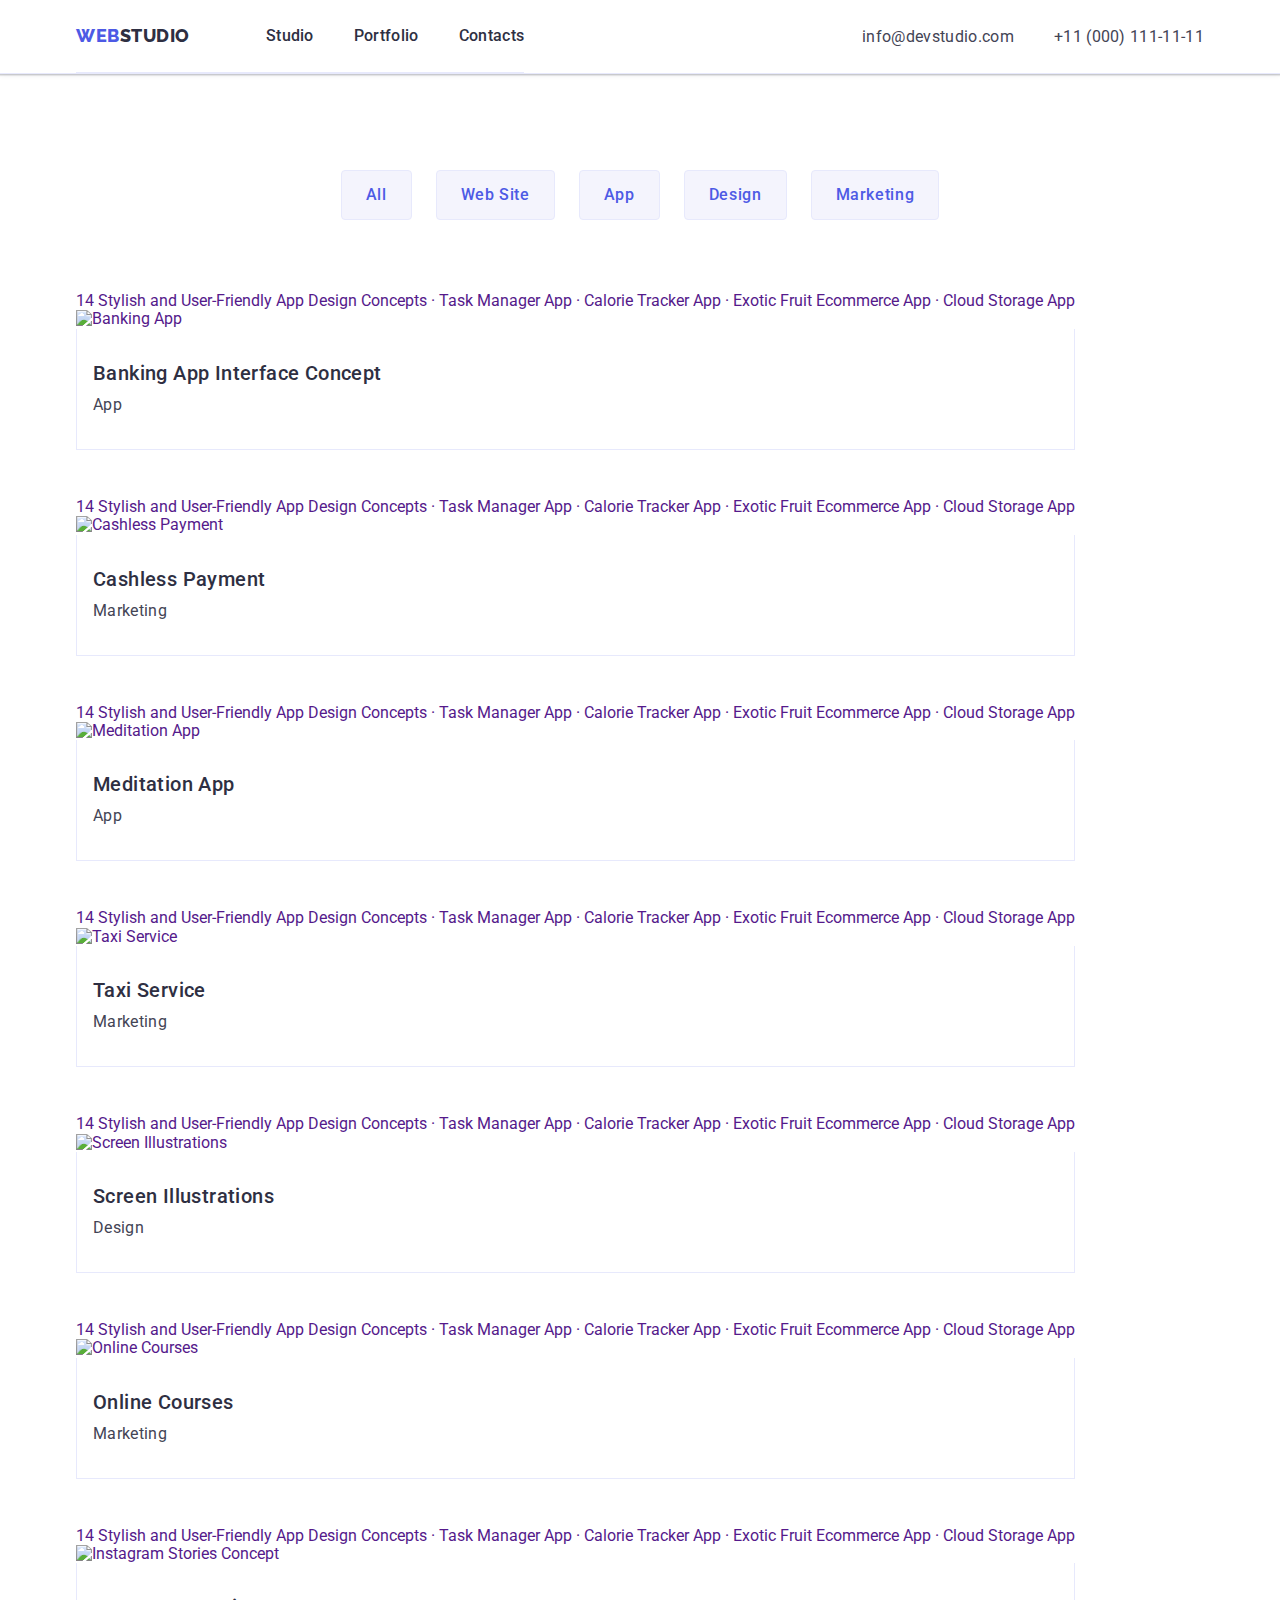
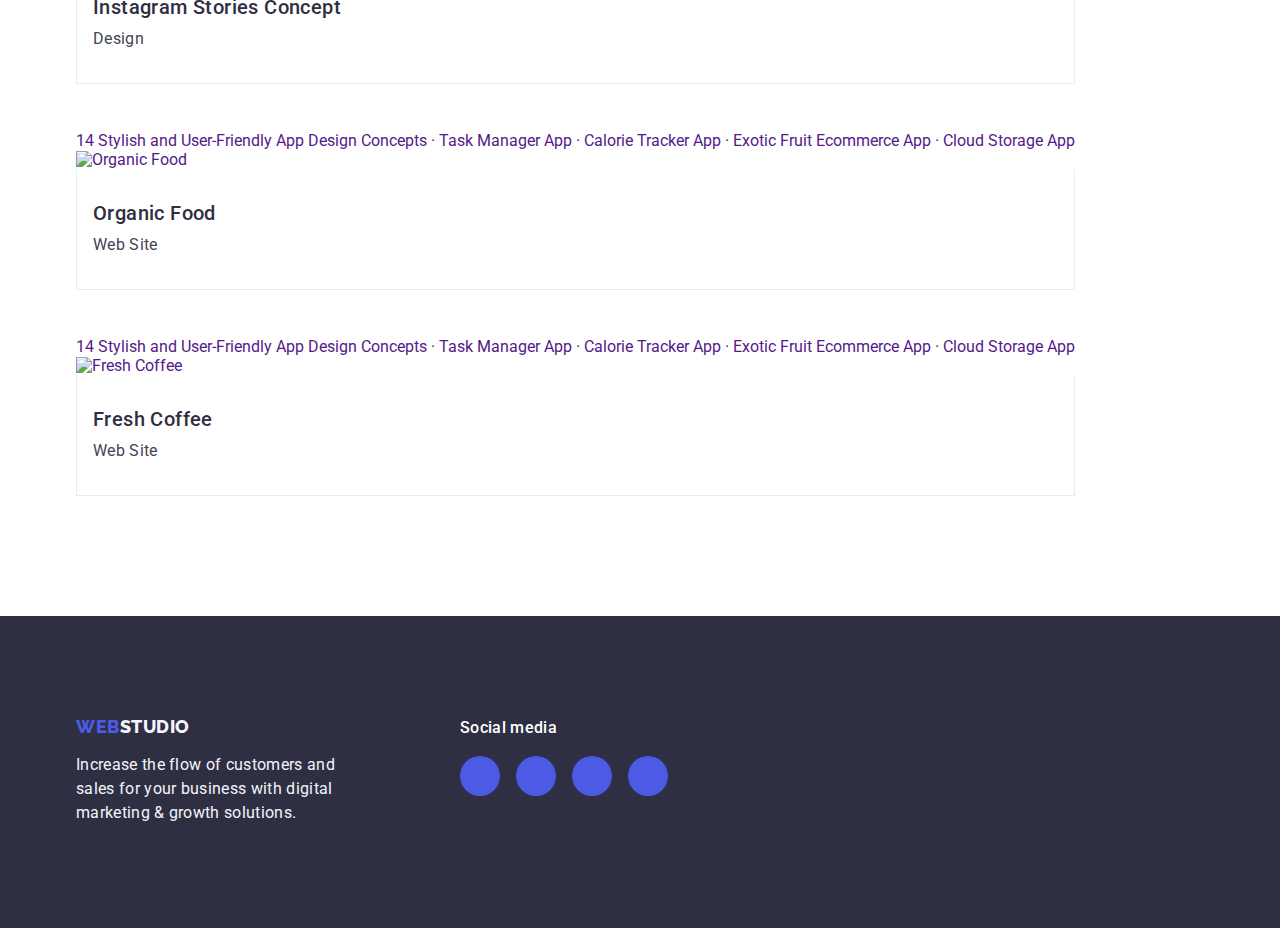
==== portfolio.html @ 2ee675ba "up" ====
<!DOCTYPE html>

<html lang="en">

<head>
  <meta charset="UTF-8">
  <meta http-equiv="X-UA-Compatible" content="IE=edge">
  <meta name="viewport" content="width=device-width, initial-scale=1.0">
  <title>Document</title>
  <!-- Fonts styles -->
  <link rel="preconnect" href="https://fonts.googleapis.com">
  <link rel="preconnect" href="https://fonts.gstatic.com" crossorigin>
  <link href="https://fonts.googleapis.com/css2?family=Raleway:wght@800&family=Roboto:wght@400;500;700;900&display=swap"
    rel="stylesheet">
  <!-- Custom styles -->
  <link rel="stylesheet" href="https://cdn.jsdelivr.net/npm/modern-normalize@1.1.0/modern-normalize.min.css" />
  <link href="./css/styles.css" rel="stylesheet" type="text/css">
</head>

<body>
 <header class="header header-shandow">
    <div class="container main-nav ">
      <nav class="header main-nav ">
        <a href="./index.html" class="link logostyles ">Web<span class="logostylescolor ">Studio</span></a>
        <ul class="list main-nav auth-nav ">
          <li class="item "><a class="link navstyles a-padding " href="./index.html">Studio</a></li>
          <li class="item "><a class="link navstyles a-padding" href="./portfolio.html">Portfolio</a></li>
          <li class="item "><a class="link navstyles a-padding " href="">Contacts</a></li>
        </ul>
      </nav>

      <address class="auth-nav ">
        <ul class="list auth-nav ">
          <li class="item "><a class="link nav-styles-contact  item  a-padding"
              href="mailto:info@devstudio.com">info@devstudio.com</a>
          </li>
          
          <li class="item "><a class="link nav-styles-contact   a-padding" href="tel:+110001111111">+11 (000)
              111-11-11</a>
          </li>
        </ul>
      </address>
    </div>
  </header>


  <main>

    <section class="portfolio-section">
      <div class="container">
        <h1 class="visually-hidden">sportfolio</h1>
        <ul class="list portfolio-button">

          <li><button type="button" class="buttonportfolio buttonportfoliohover "> All</button></li>

          <li><button type="button" class="buttonportfolio buttonportfoliohover ">Web Site</button>
          </li>
          <li><button type="button" class="buttonportfolio buttonportfoliohover ">App</button></li>
          <li><button type="button" class="buttonportfolio buttonportfoliohover ">Design</button>
          </li>
          <li><button type="button" class="buttonportfolio buttonportfoliohover ">Marketing</button>
          </li>
        </ul>




        <ul class="list portfolio-flex">
          <li class="classfree">

            <a class="link portfolio-card-shandow" href="">            <div class="portfolio-card-hidden">
              <p class="portfolio-p-hidden"> 14 Stylish and User-Friendly App Design Concepts · Task Manager App · Calorie Tracker App · Exotic Fruit Ecommerce App · Cloud Storage App</p><img src="./images-second/1.jpg" alt="Banking App" width="360"></div>
              <div class="portfolio-li">
                <h2 class="styleshthree portfolio-h">Banking App Interface Concept</h2>
                <p class="stylestext">App</p>
                
              </div>
            </a>

          </li>
          <li class="classfree"> 
            <a class="link portfolio-card-shandow" href="">            <div class="portfolio-card-hidden">
              <p class="portfolio-p-hidden"> 14 Stylish and User-Friendly App Design Concepts · Task Manager App · Calorie Tracker App · Exotic Fruit Ecommerce App · Cloud Storage App</p><img src="./images-second/2.jpg" alt="Cashless Payment" width="360"></div>
              <div class="portfolio-li">
                <h2 class="styleshthree portfolio-h">Cashless Payment</h2>
                <p class="stylestext">Marketing</p>
              </div>
            </a>

          </li>
          <li class="classfree">
            <a class="link portfolio-card-shandow" href="">            
              <div class="portfolio-card-hidden">
              <p class="portfolio-p-hidden"> 14 Stylish and User-Friendly App Design Concepts · Task Manager App · Calorie Tracker App · Exotic Fruit Ecommerce App · Cloud Storage App</p><img src="./images-second/3.jpg" alt="Meditation App" width="360"></div>
              <div class="portfolio-li">
                <h2 class="styleshthree portfolio-h">Meditation App</h2>
                <p class="stylestext">App</p>
              </div>
            </a>
          </li>
          <li class="classfree">
            <a class="link portfolio-card-shandow" href="">            
              <div class="portfolio-card-hidden">
              <p class="portfolio-p-hidden"> 14 Stylish and User-Friendly App Design Concepts · Task Manager App · Calorie Tracker App · Exotic Fruit Ecommerce App · Cloud Storage App</p><img src="./images-second/4.jpg" alt="Taxi Service" width="360"></div>
              <div class="portfolio-li">
                <h2 class="styleshthree portfolio-h">Taxi Service</h2>
                <p class="stylestext">Marketing</p>
              </div>
            </a>
          </li>
          <li class="classfree">
            <a class="link portfolio-card-shandow" href="">            
              <div class="portfolio-card-hidden">
              <p class="portfolio-p-hidden"> 14 Stylish and User-Friendly App Design Concepts · Task Manager App · Calorie Tracker App · Exotic Fruit Ecommerce App · Cloud Storage App</p><img src="./images-second/5.jpg" alt="Screen Illustrations" width="360"></div>
              <div class="portfolio-li">
                <h2 class="styleshthree portfolio-h">Screen Illustrations</h2>
                <p class="stylestext">Design</p>
              </div>
            </a>
          </li>
          <li class="classfree">
            <a class="link portfolio-card-shandow" href="">            
              <div class="portfolio-card-hidden">
              <p class="portfolio-p-hidden"> 14 Stylish and User-Friendly App Design Concepts · Task Manager App · Calorie Tracker App · Exotic Fruit Ecommerce App · Cloud Storage App</p><img src="./images-second/6.jpg" alt="Online Courses" width="360"></div>
              <div class="portfolio-li">
                <h2 class="styleshthree portfolio-h">Online Courses</h2>
                <p class="stylestext">Marketing</p>
              </div>
            </a>
          </li>
          <li class="classfree">
            <a class="link portfolio-card-shandow" href="">            
              <div class="portfolio-card-hidden">
              <p class="portfolio-p-hidden"> 14 Stylish and User-Friendly App Design Concepts · Task Manager App · Calorie Tracker App · Exotic Fruit Ecommerce App · Cloud Storage App</p><img src="./images-second/7.jpg" alt="Instagram Stories Concept" width="360"></div>
              <div class="portfolio-li">
                <h2 class="styleshthree portfolio-h">Instagram Stories Concept</h2>
                <p class="stylestext">Design</p>
              </div>
            </a>
          </li>
          <li class="classfree">
            <a class="link portfolio-card-shandow" href="">            
              <div class="portfolio-card-hidden">
              <p class="portfolio-p-hidden"> 14 Stylish and User-Friendly App Design Concepts · Task Manager App · Calorie Tracker App · Exotic Fruit Ecommerce App · Cloud Storage App</p><img src="./images-second/8.jpg" alt="Organic Food" width="360"></div>
              <div class="portfolio-li">
                <h2 class="styleshthree portfolio-h">Organic Food</h2>
                <p class="stylestext">Web Site</p>
              </div>
            </a>
          </li>
          <li class="classfree">
            <a class="link portfolio-card-shandow" href="">            
              <div class="portfolio-card-hidden">
              <p class="portfolio-p-hidden"> 14 Stylish and User-Friendly App Design Concepts · Task Manager App · Calorie Tracker App · Exotic Fruit Ecommerce App · Cloud Storage App</p><img src="./images-second/9.jpg" alt="Fresh Coffee" width="360"></div>
              <div class="portfolio-li">
                <h2 class="styleshthree portfolio-h">Fresh Coffee</h2>
                <p class="stylestext">Web Site</p>
              </div>
            </a>
          </li>
        </ul>
      </div>
    </section>
   
  </main>
 
  <footer class="secstylesdown footerzize">
      <div class="container displayflex footer-container-svg">
        <div class="sec-five-margin">
      <a href="./index.html" class="logostyles link logo-footer">Web<span class="logostylescolortwo">Studio</span></a>
      <p class="footertext p-footer">Increase the flow of customers and sales for your business with digital marketing &
        growth
        solutions.</p>
        </div>
       
        <div class="footer-align ">
          <p class="footer-p-svg displayflex">Social media</p>
                  <ul class="sec-footer-ulsvg">
                  <li class="sec-four-lisvg"><a class="sec-footer-asvg" href=""><svg class="sec-footer-svg" width="24" height="24">
                        <use href="./images/icons.svg#instagram-2"></use>
                      </svg></a></li>
                  <li class="sec-four-lisvg"><a class="sec-footer-asvg" href=""><svg class="sec-footer-svg" width="24" height="24">
                        <use href="./images/icons.svg#twitter-1"></use>
                      </svg></a></li>
                  <li class="sec-four-lisvg">
                    <a class="sec-footer-asvg" href=""><svg class="sec-footer-svg" width="24" height="24">
                        <use href="./images/icons.svg#facebook-1"></use>
                      </svg></a></li>
                  <li class="sec-four-lisvg">
                    <a class="sec-footer-asvg" href=""><svg class="sec-footer-svg" width="24" height="24">
                        <use href="./images/icons.svg#linkedin-1"></use>
                      </svg></a></li>
                    </ul>
      
         </div>
         </div>
    </footer>
 




</body>

</html>
---- css/styles.css ----
html {
  box-sizing: border-box;
}
*,
*::before,
*::after {
  box-sizing: inherit;
}

body {
  font-family: "Raleway", sans-serif;
  font-family: "Roboto", sans-serif;

  background-color: #ffffff;
  color: #434455;
}
:root {
  --color-iris: #4d5ae5;
  --color-navy-blue: #2e2f42;
  --color-green: #31d0aa;
  --color-slate: #434455;
  --color-light-slate: #8e8f99;
  --color-cornflower: #e7e9fc;
  --color-cloud: #f4f4fd;
  --header-hover-color: #404bbf;
  /* animation */
  --timing-function: cubic-bezier(0.4, 0, 0.2, 1);
}
/* non-style */
h1,
h2,
h3,
h4,
h5,
h6,
p,
ul {
  padding: 0;
  margin: 0;
}
img {
  display: block;
  max-width: 100%;
  height: auto;
}
.list {
  padding: 0;
  margin: 0;
  list-style: none;
}
/* container */
.container {
  width: 1158px;
  padding: 0 15px 0 15px;

  margin-left: auto;
  margin-right: auto;
}

/* header */
.header-shandow {
  box-shadow: 0px 2px 1px rgba(46, 47, 66, 0.08),
    0px 1px 1px rgba(46, 47, 66, 0.16), 0px 1px 6px rgba(46, 47, 66, 0.08);
}
.header {
  /* height: 72px; */
  display: flex;
  align-items: center;
  border-bottom: 1px solid #e7e9fc;
}
.a-padding {
  padding: 24px 0;
}

/* Logo */
.link {
  text-decoration: none;
}
.logostyles {
  margin-right: 76px;
  font-family: "Raleway", sans-serif;
  font-style: normal;
  font-weight: 800;
  font-size: 18px;
  line-height: 1.17;
  display: flex;
  align-items: center;
  letter-spacing: 0.03em;
  text-transform: uppercase;
  color: #4d5ae5;
}
.logostylescolor {
  color: #2e2f42;
}
.logostylescolortwo {
  color: #f4f4fd;
}
/* Nav */

.navstyles {
  font-style: normal;
  font-weight: 500;
  font-size: 16px;
  line-height: 1.5;
  color: #2e2f42;
  letter-spacing: 0.02em;
  position: relative;
}
.navstyles::after {
  content: "";

  position: absolute;
  left: 0;
  bottom: -1px;

  display: block;
  width: 100%;
  height: 4px;
  color: #404bbf;
  background-color: #404bbf;
  border-radius: 2px;
  opacity: 0;
  transition: color 250ms cubic-bezier(0.4, 0, 0.2, 1);
}

.navstyles:hover::after {
  opacity: 1;
}
.navstyles:focus::after {
  opacity: 1;
}
.navstyles:hover {
  color: #404bbf;
}
.navstyles:focus {
  color: #404bbf;
}
.nav-styles-contact {
  font-family: "Roboto", sans-serif;
  color: #434455;
  font-style: normal;
  font-weight: 400;
  font-size: 16px;
  line-height: 1.5;
  letter-spacing: 0.02em;
}
.nav-styles-contact .item + .item {
  margin-left: 40px;
}
.main-nav {
  display: flex;
  align-items: center;
}
.auth-nav {
  display: flex;
  align-items: center;
  margin-left: auto;
}
.auth-nav .item:not(:last-child) {
  margin-right: 40px;
}

.nav-styles-contact:hover {
  color: #404bbf;
}
.nav-styles-contact:focus {
  color: #404bbf;
}

.nav-margin {
  display: block;
  padding-top: 24px;
  padding-bottom: 24px;
}

/* section styles */
/* sectio 1 */
.section_one {
  padding: 188px 0 188px;
  background-color: #2e2f42;
}

.sec-hero-item {
  max-width: 1440px;
  background-repeat: no-repeat;
  background-position: center;
  background-size: cover;
  margin-left: auto;
  margin-right: auto;
  background-image: linear-gradient(
      rgba(46, 47, 66, 0.7),
      rgba(46, 47, 66, 0.7)
    ),
    url(../images/people-office.jpg);
}
/* section 2 */
.section-flex {
  display: flex;
}
.section-padding {
  padding: 120px 0 120px;
}
.sectio-gap:not(:last-child) {
  margin-right: 24px;
}
.sec-width {
  margin-bottom: 8px;
}
.div-align {
  align-items: center;
  justify-content: center;
  background-color: #f4f4fd;
  border-radius: 4px;

  display: block;
  display: flex;
  height: 112px;
  background-repeat: no-repeat;
  background-size: contain;
  background-position: center;
}
.sec-two-with {
  width: calc((100% - 72px) / 4);
}
.sec-two-svg {
  display: flex;
  align-items: center;
  justify-content: center;
  height: 112px;
  background-color: #f4f4fd;
  border-radius: 4px;
  margin-bottom: 8px;
}
/* section 3 */
.sectionthree .item .width {
  background-color: #f4f4fd;
}
.margin-right:not(:last-child) {
  margin-right: 24px;
}
.padsec {
  padding-bottom: 120px;
}
.item {
  display: flex;
}
.width {
  width: calc((100% - 48px) / 3);
}

/* section 4 */
.sectionfour {
  box-shadow: 0px 1px 6px rgba(46, 47, 66, 0.08),
    0px 1px 1px rgba(46, 47, 66, 0.16), 0px 2px 1px rgba(46, 47, 66, 0.08);
  border-radius: 0px 0px 4px 4px;
  background-color: #fff;
}
/* svg */

.sec-four-ulsvg {
  display: flex;
  justify-content: center;
  gap: 24px;
  list-style-type: none;
}
.sec-four-svg {
  fill: #f4f4fd;
}

.sec-four-lisvg {
  width: 40px;
  height: 40px;
}
.sec-four-asvg {
  width: 100%;
  height: 100%;
  background-color: #4d5ae5;
  border-radius: 50%;
  display: flex;
  align-items: center;
  justify-content: center;
}
.sec-four-asvg:hover::after{
  background-color 250ms cubic-bezier(0.4, 0, 0.2, 1);
}
.sec-four-asvg:hover {
  background-color: #404bbf;
  
}
.sec-four-asvg:focus {
  background-color: #404bbf;
 
}
/*  */

.sec-four-zize {
  padding: 120px 0 120px;
  background-color: #f4f4fd;
}
.sectionfour .padding {
  background-color: #ffffff;
}
.sec-item {
  width: calc((100% - 72px) / 4);
  border-radius: 0px 0px 4px 4px;

}
.padding {
  display: flex;
}
.name {
  padding: 32px 0 32px;
  text-align: center;
}

.sec-four-h {
  margin-bottom: 8px;
}

/* section 5 */
.sec-five-styles {
  display: flex;
  gap: 24px;
  list-style-type: none;
  height: 88px;
}
.sec-five {
  padding: 120px 0 120px 0;
}
.sec-five-margin {
  margin-right: 120px;
}
.displayflex {
  display: flex;
}
/* svg */
.sec-five-svg {
  fill: currentColor;
}
.sec-five-zize {
  width: 100%;
  height: 100%;
  border: 1px solid #8e8f99;
  border-radius: 4px;
  display: flex;
  align-items: center;
  justify-content: center;
  color: #8e8f99;
}
.sec-five-a {
  border-radius: 4px;
  display: flex;
  align-items: center;
  justify-content: center;
  color: #8e8f99;
  width: calc((100% - 120px) / 6);
}

.sec-five-action:hover {
  color: #404bbf;
  border-color: #404bbf;
}
.sec-five-action:focus {
  color: #404bbf;
  border-color: #404bbf;
}

.sec-five-h {
  font-family: "Roboto", sans-serif;
  font-weight: 700;
  font-size: 36px;
  line-height: 1.1;
  text-align: center;

  letter-spacing: 0.02em;
  text-transform: capitalize;
  color: #2e2f42;
}

/* H */
.styleshone {
  font-family: "Roboto", sans-serif;
  text-align: center;
  font-weight: 700;
  font-size: 56px;
  max-width: 496px;
  margin: 0 auto;
  margin-bottom: 48px;
  letter-spacing: 0.02em;
  line-height: 1.07;
  color: #fff;
}

.styleshtwo {
  font-family: "Roboto", sans-serif;
  font-weight: 700;
  font-size: 36px;
  line-height: 1.11;
  text-align: center;

  letter-spacing: 0.02em;
  text-transform: capitalize;
  color: #2e2f42;
}
.styleshthree {
  font-family: "Roboto", sans-serif;
  font-weight: 500;
  font-size: 20px;
  line-height: 1.2;
  letter-spacing: 0.02em;
  color: #2e2f42;
}
.h-bottom {
  margin-bottom: 72px;
}
/* button */

.stylesbutton {
  font-family: "Roboto", sans-serif;
  margin: 0 auto;
  font-weight: 500;
  height: 56px;
  line-height: 1.5;
  cursor: pointer;
  font-size: 16px;
  letter-spacing: 0.04em;
  color: #ffffff;
  background-color: #4d5ae5;
  display: block;
  min-width: 169px;
  border: none;
  border-radius: 4px;
}
.stylesbutton:hover {
  background-color: #404bbf;
}
.stylesbutton:focus {
  background-color: #404bbf;
}

.buttonportfolio {
  padding: 12px 24px;
  border: 1px solid #e7e9fc;
  font-family: "Roboto", sans-serif;
  cursor: pointer;
  font-weight: 500;
  font-size: 16px;
  line-height: 1.5;
  letter-spacing: 0.04em;
  color: #4d5ae5;
  background-color: #f4f4fd;
  border-radius: 4px;
}
.buttonportfoliohover:hover {
  box-shadow: 0px 3px 1px rgba(0, 0, 0, 0.1), 0px 2px 1px rgba(0, 0, 0, 0.08),
    0px 2px 2px rgba(0, 0, 0, 0.12);
  border: 1px solid transparent;
  color: #ffffff;
  background-color: #404bbf;
}
.buttonportfoliohover:focus {
  box-shadow: 0px 3px 1px rgba(0, 0, 0, 0.1), 0px 2px 1px rgba(0, 0, 0, 0.08),
    0px 2px 2px rgba(0, 0, 0, 0.12);
  border: 1px solid transparent;
  color: #ffffff;
  background-color: #404bbf;
}
/* text */

.stylestext {
  font-family: "Roboto", sans-serif;
  font-weight: 400;
  font-size: 16px;
  line-height: 1.5;
  letter-spacing: 0.02em;
  color: #434455;
}

.footertext {
  font-family: "Roboto", sans-serif;
  font-weight: 400;
  font-size: 16px;
  line-height: 1.5;
  letter-spacing: 0.02em;
  color: var(--color-cloud);
  text-align: left;
}
/* footer */

.footerzize {
  padding: 100px 0;
}
.logo-footer {
  display: inline-block;
  margin-bottom: 16px;
}
.p-footer {
  max-width: 264px;
}
.footer-align {
  align-items: baseline;
}
.secstylesdown {
  height: 312px;
  background-color: #2e2f42;
  text-align: left;
}

/* footer svg */
.sec-footer-asvg {
  width: 100%;
  height: 100%;
  background-color: #4d5ae5;
  border-radius: 50%;
  display: flex;
  align-items: center;
  justify-content: center;
}
.sec-footer-asvg:hover {
  background-color: #31d0aa;
}
.sec-footer-asvg:focus {
  background-color: #31d0aa;
}

.sec-footer-ulsvg {
  display: flex;
  justify-content: center;
  gap: 16px;
  list-style-type: none;
}
.sec-footer-svg {
  fill: #f4f4fd;
}
.footer-container-svg {
  align-items: baseline;
}
.footer-p-svg {
  font-weight: 500;
  font-size: 16px;
  line-height: 1.5;
  letter-spacing: 0.02em;
  color: #ffffff;
  margin-bottom: 16px;
}

/* portfolio-section */
.portfolio-section {
  padding: 96px 0 120px;
}
.portfolio-card-shandow:hover {
  box-shadow: 0px 1px 6px rgba(46, 47, 66, 0.08),
    0px 1px 1px rgba(46, 47, 66, 0.16), 0px 2px 1px rgba(46, 47, 66, 0.08);
}
.portfolio-card-shandow:focus {
  box-shadow: 0px 1px 6px rgba(46, 47, 66, 0.08),
    0px 1px 1px rgba(46, 47, 66, 0.16), 0px 2px 1px rgba(46, 47, 66, 0.08);
}
.portfolio-button {
  display: flex;
  justify-content: center;
  gap: 24px;
  margin-bottom: 72px;
}
.portfolio-flex {
  display: flex;
  flex-wrap: wrap;
  column-gap: 24px;
  row-gap: 48px;
}
.portfolio-h {
  margin-bottom: 8px;
}
.portfolio-li {
  padding: 32px 16px;
  border: 1px solid #e7e9fc;
  border-top: none;
}
.portfolio-folse {
  width: calc((100% - 48px) / 3);
}
.classfree {
  display: flex;
}
/* visually-hidden */
.visually-hidden {
  position: absolute;
  width: 1px;
  height: 1px;
  margin: -1px;
  border: 0;
  padding: 0;

  white-space: nowrap;
  clip-path: inset(100%);
  clip: rect(0 0 0 0);
  overflow: hidden;
}
/* animation */
.modal-window {
  position: fixed;
  top: 0;
  left: 0;
  width: 100%;
  height: 100%;
  background-color: rgba(46, 47, 66, 0.4);
  transition: opacity 250ms cubic-bezier(0.4, 0, 0.2, 1),
    visibility 250ms cubic-bezier(0.4, 0, 0.2, 1) background-color 250ms
      cubic-bezier(0.4, 0, 0.2, 1);
}
.is-hidden {
  opacity: 0;
  visibility: hidden;
  pointer-events: none;
}
.modal-window-two {
  position: absolute;
  top: 50%;
  left: 50%;
  transform: translate(-50%, -50%) scale(1);
  width: 408px;
  min-height: 576px;
  background-color: #fcfcfc;
  box-shadow: 0px 1px 1px rgba(0, 0, 0, 0.14), 0px 1px 3px rgba(0, 0, 0, 0.12),
    0px 2px 1px rgba(0, 0, 0, 0.2);
  border-radius: 4px;
  transition: transform 250ms cubic-bezier(0.4, 0, 0.2, 1);
}
.modal-button {
  position: absolute;
  top: 24px;
  right: 24px;
  width: 24px;
  height: 24px;
  border-radius: 50%;
  display: flex;
  align-items: center;
  justify-content: center;
  background-color: #e7e9fc;
  border: 1px solid rgba(0, 0, 0, 0.1);
  padding: 0;
  cursor: pointer;
  transition: background-color 250ms cubic-bezier(0.4, 0, 0.2, 1),
    border 250ms cubic-bezier(0.4, 0, 0.2, 1);
}

.modal-button:hover {
  background-color: #404bbf;
  border: none;
}
.modal-svg {
  transition: fill 250ms cubic-bezier(0.4, 0, 0.2, 1);
}
.modal-svg:hover {
  fill: #ffffff;
}
.modal-svg:focus {
  fill: #ffffff;
}
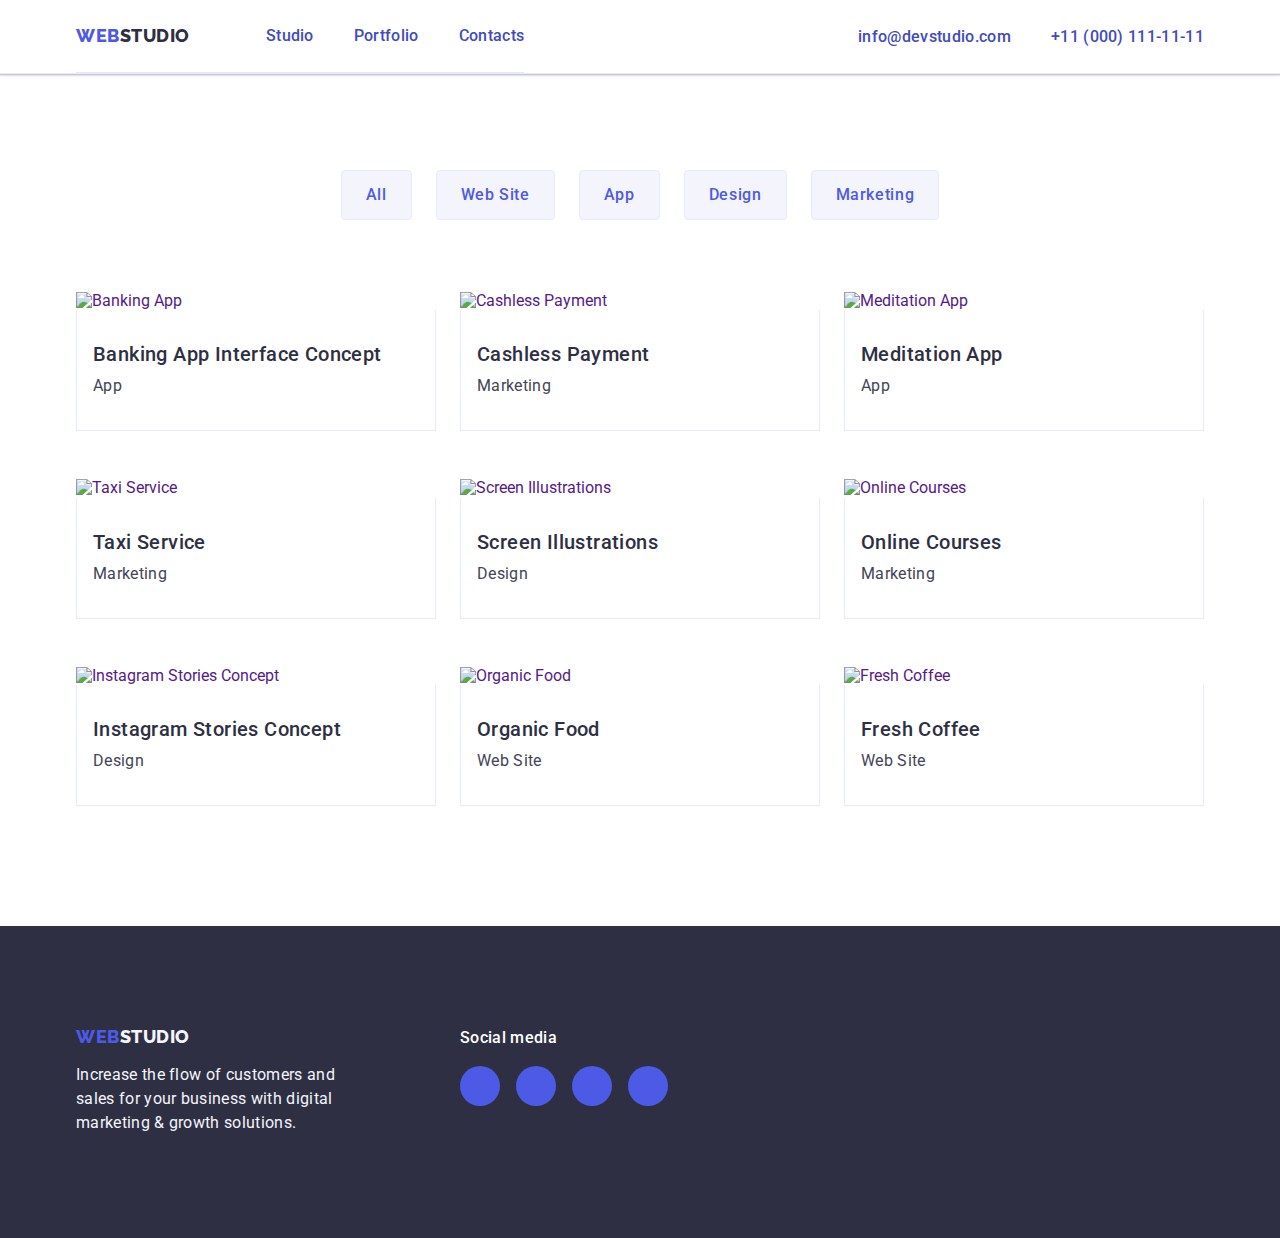
==== commit 5193488a: "p" ====
--- a/portfolio.html
+++ b/portfolio.html
@@ -18,24 +18,24 @@
 </head>
 
 <body>
- <header class="header header-shandow">
+<header class="header header-shandow">
     <div class="container main-nav ">
-      <nav class="header main-nav ">
-        <a href="./index.html" class="link logostyles ">Web<span class="logostylescolor ">Studio</span></a>
-        <ul class="list main-nav auth-nav ">
-          <li class="item "><a class="link navstyles a-padding " href="./index.html">Studio</a></li>
+      <nav class="header main-nav">
+        <a href="./index.html" class="link logostyles">Web<span class="logostylescolor ">Studio</span></a>
+        <ul class="list main-nav auth-nav">
+          <li class="item "><a class="link navstyles a-padding" href="./index.html">Studio</a></li>
           <li class="item "><a class="link navstyles a-padding" href="./portfolio.html">Portfolio</a></li>
-          <li class="item "><a class="link navstyles a-padding " href="">Contacts</a></li>
+          <li class="item "><a class="link navstyles a-padding" href="">Contacts</a></li>
         </ul>
       </nav>
 
       <address class="auth-nav ">
         <ul class="list auth-nav ">
-          <li class="item "><a class="link nav-styles-contact  item  a-padding"
+          <li class="item nav-styles-contact"><a class="link navstyles     a-padding"
               href="mailto:info@devstudio.com">info@devstudio.com</a>
           </li>
           
-          <li class="item "><a class="link nav-styles-contact   a-padding" href="tel:+110001111111">+11 (000)
+          <li class="item nav-styles-contact"><a class="link navstyles    a-padding" href="tel:+110001111111">+11 (000)
               111-11-11</a>
           </li>
         </ul>
@@ -66,10 +66,11 @@
 
 
         <ul class="list portfolio-flex">
-          <li class="classfree">
-
-            <a class="link portfolio-card-shandow" href="">            <div class="portfolio-card-hidden">
-              <p class="portfolio-p-hidden"> 14 Stylish and User-Friendly App Design Concepts · Task Manager App · Calorie Tracker App · Exotic Fruit Ecommerce App · Cloud Storage App</p><img src="./images-second/1.jpg" alt="Banking App" width="360"></div>
+          <li class="classfree  ">
+
+            <a class="link portfolio-card-shandow " href="">            
+              <div class="portfolio-card-hidden portfolio-style-p">
+              <p class="portfolio-p-hidden "> 14 Stylish and User-Friendly App Design Concepts · Task Manager App · Calorie Tracker App · Exotic Fruit Ecommerce App · Cloud Storage App</p><img src="./images-second/1.jpg" alt="Banking App" width="360"></div>
               <div class="portfolio-li">
                 <h2 class="styleshthree portfolio-h">Banking App Interface Concept</h2>
                 <p class="stylestext">App</p>
@@ -79,7 +80,8 @@
 
           </li>
           <li class="classfree"> 
-            <a class="link portfolio-card-shandow" href="">            <div class="portfolio-card-hidden">
+            <a class="link portfolio-card-shandow" href="">            
+              <div class="portfolio-card-hidden">
               <p class="portfolio-p-hidden"> 14 Stylish and User-Friendly App Design Concepts · Task Manager App · Calorie Tracker App · Exotic Fruit Ecommerce App · Cloud Storage App</p><img src="./images-second/2.jpg" alt="Cashless Payment" width="360"></div>
               <div class="portfolio-li">
                 <h2 class="styleshthree portfolio-h">Cashless Payment</h2>
--- a/css/styles.css
+++ b/css/styles.css
@@ -102,9 +102,10 @@
   font-weight: 500;
   font-size: 16px;
   line-height: 1.5;
-  color: #2e2f42;
+  color: #404bbf;
   letter-spacing: 0.02em;
   position: relative;
+  transition: color 250ms cubic-bezier(0.4, 0, 0.2, 1);
 }
 .navstyles::after {
   content: "";
@@ -279,17 +280,14 @@
   display: flex;
   align-items: center;
   justify-content: center;
-}
-.sec-four-asvg:hover::after{
-  background-color 250ms cubic-bezier(0.4, 0, 0.2, 1);
-}
+  transition: background-color 250ms cubic-bezier(0.4, 0, 0.2, 1);
+}
+
 .sec-four-asvg:hover {
   background-color: #404bbf;
-  
 }
 .sec-four-asvg:focus {
   background-color: #404bbf;
- 
 }
 /*  */
 
@@ -303,7 +301,6 @@
 .sec-item {
   width: calc((100% - 72px) / 4);
   border-radius: 0px 0px 4px 4px;
-
 }
 .padding {
   display: flex;
@@ -346,6 +343,8 @@
   align-items: center;
   justify-content: center;
   color: #8e8f99;
+  transition: border-color 250ms cubic-bezier(0.4, 0, 0.2, 1),
+    color 250ms cubic-bezier(0.4, 0, 0.2, 1);
 }
 .sec-five-a {
   border-radius: 4px;
@@ -430,12 +429,15 @@
   min-width: 169px;
   border: none;
   border-radius: 4px;
+  transition: background-color 250ms cubic-bezier(0.4, 0, 0.2, 1);
 }
 .stylesbutton:hover {
   background-color: #404bbf;
+  border: none;
 }
 .stylesbutton:focus {
   background-color: #404bbf;
+  border: none;
 }
 
 .buttonportfolio {
@@ -450,6 +452,10 @@
   color: #4d5ae5;
   background-color: #f4f4fd;
   border-radius: 4px;
+  transition: color 250ms cubic-bezier(0.4, 0, 0.2, 1),
+    background-color 250ms cubic-bezier(0.4, 0, 0.2, 1),
+    border-color 250ms cubic-bezier(0.4, 0, 0.2, 1),
+    box-shadow 250ms cubic-bezier(0.4, 0, 0.2, 1);
 }
 .buttonportfoliohover:hover {
   box-shadow: 0px 3px 1px rgba(0, 0, 0, 0.1), 0px 2px 1px rgba(0, 0, 0, 0.08),
@@ -515,6 +521,7 @@
   display: flex;
   align-items: center;
   justify-content: center;
+  transition: background-color 250ms cubic-bezier(0.4, 0, 0.2, 1);
 }
 .sec-footer-asvg:hover {
   background-color: #31d0aa;
@@ -547,6 +554,9 @@
 /* portfolio-section */
 .portfolio-section {
   padding: 96px 0 120px;
+}
+.portfolio-card-shandow {
+  transition: box-shadow 250ms cubic-bezier(0.4, 0, 0.2, 1);
 }
 .portfolio-card-shandow:hover {
   box-shadow: 0px 1px 6px rgba(46, 47, 66, 0.08),
@@ -581,6 +591,31 @@
 }
 .classfree {
   display: flex;
+}
+
+.portfolio-style-p:hover {
+  transform: translateY(0%);
+}
+.portfolio-style-p:focus {
+  transform: translateY(0%);
+}
+.portfolio-card-hidden {
+  position: relative;
+  overflow: hidden;
+}
+.portfolio-p-hidden {
+  position: absolute;
+  top: 0;
+  font-size: 16px;
+  line-height: 1.5;
+  letter-spacing: 0.02em;
+  color: #f4f4fd;
+  padding: 40px 32px;
+  background-color: #4d5ae5;
+  height: 100%;
+  width: 100%;
+  transform: translateY(100%);
+  transition: transform 250ms cubic-bezier(0.4, 0, 0.2, 1);
 }
 /* visually-hidden */
 .visually-hidden {
@@ -603,10 +638,10 @@
   left: 0;
   width: 100%;
   height: 100%;
+
   background-color: rgba(46, 47, 66, 0.4);
   transition: opacity 250ms cubic-bezier(0.4, 0, 0.2, 1),
-    visibility 250ms cubic-bezier(0.4, 0, 0.2, 1) background-color 250ms
-      cubic-bezier(0.4, 0, 0.2, 1);
+    visibility 250ms cubic-bezier(0.4, 0, 0.2, 1);
 }
 .is-hidden {
   opacity: 0;
@@ -619,7 +654,7 @@
   left: 50%;
   transform: translate(-50%, -50%) scale(1);
   width: 408px;
-  min-height: 576px;
+  min-height: 584px;
   background-color: #fcfcfc;
   box-shadow: 0px 1px 1px rgba(0, 0, 0, 0.14), 0px 1px 3px rgba(0, 0, 0, 0.12),
     0px 2px 1px rgba(0, 0, 0, 0.2);
@@ -648,6 +683,10 @@
   background-color: #404bbf;
   border: none;
 }
+.modal-button:focus {
+  background-color: #404bbf;
+  border: none;
+}
 .modal-svg {
   transition: fill 250ms cubic-bezier(0.4, 0, 0.2, 1);
 }
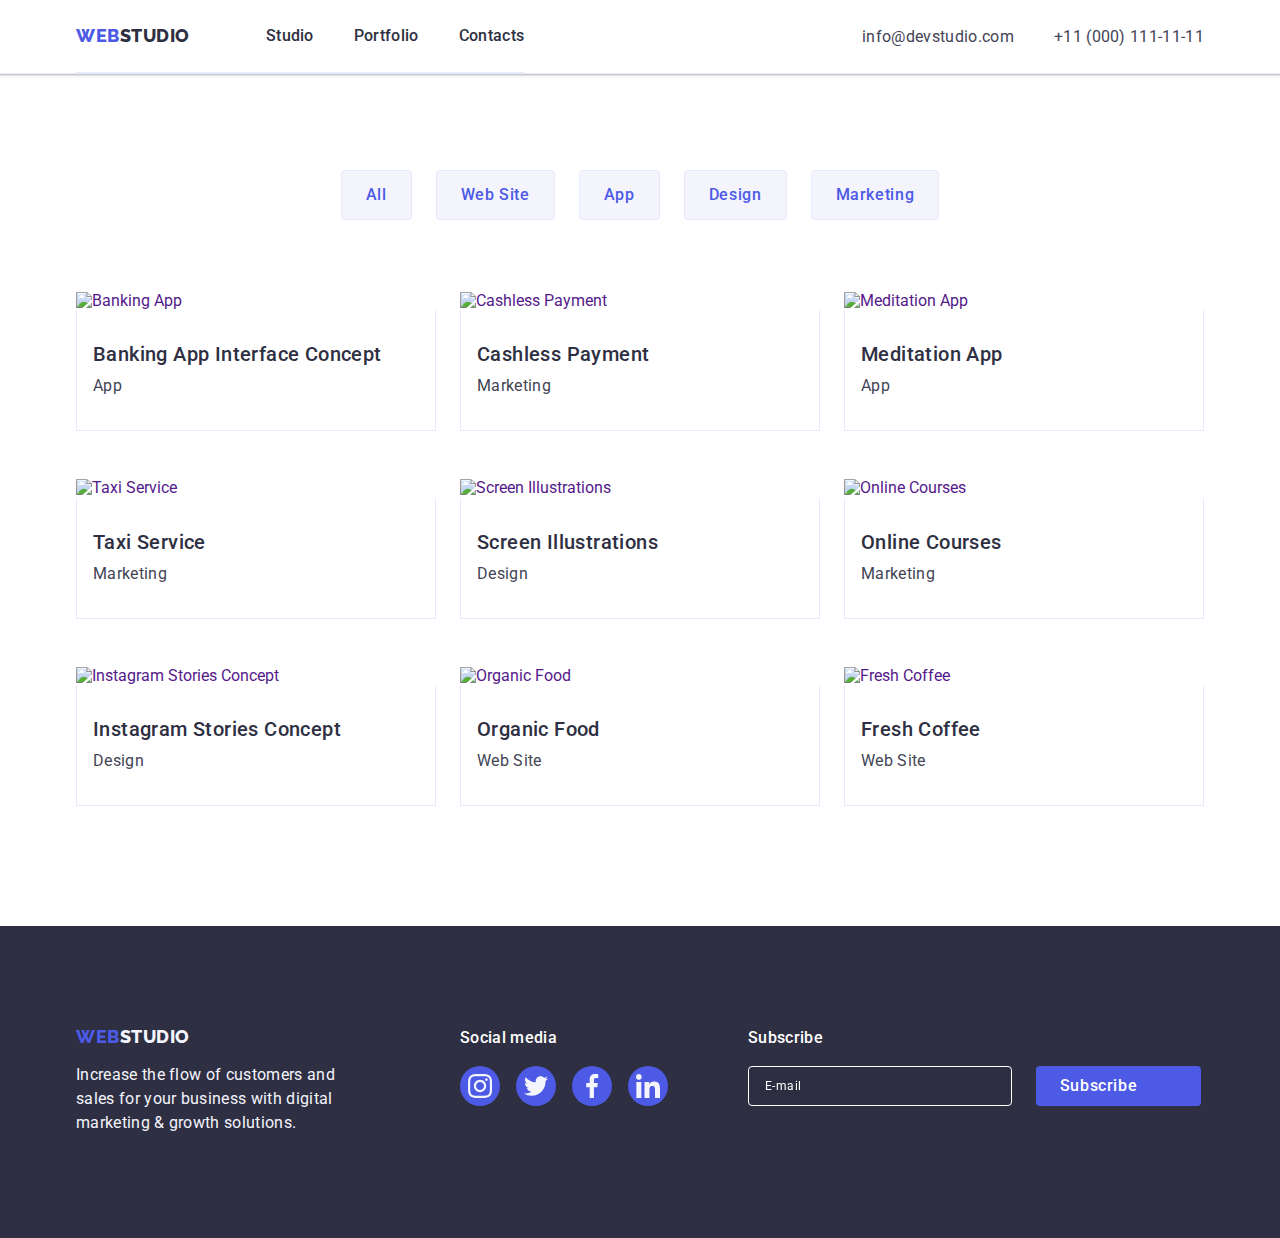
==== commit 32a4b83b: "up" ====
--- a/portfolio.html
+++ b/portfolio.html
@@ -23,7 +23,7 @@
       <nav class="header main-nav">
         <a href="./index.html" class="link logostyles">Web<span class="logostylescolor ">Studio</span></a>
         <ul class="list main-nav auth-nav">
-          <li class="item "><a class="link navstyles a-padding" href="./index.html">Studio</a></li>
+          <li class="item "><a class="link navstyles a-padding current" href="./index.html">Studio</a></li>
           <li class="item "><a class="link navstyles a-padding" href="./portfolio.html">Portfolio</a></li>
           <li class="item "><a class="link navstyles a-padding" href="">Contacts</a></li>
         </ul>
@@ -31,11 +31,11 @@
 
       <address class="auth-nav ">
         <ul class="list auth-nav ">
-          <li class="item nav-styles-contact"><a class="link navstyles     a-padding"
+          <li class="item "><a class="link   nav-styles-contact  a-padding"
               href="mailto:info@devstudio.com">info@devstudio.com</a>
           </li>
           
-          <li class="item nav-styles-contact"><a class="link navstyles    a-padding" href="tel:+110001111111">+11 (000)
+          <li class="item "><a class="link     a-padding nav-styles-contact" href="tel:+110001111111">+11 (000)
               111-11-11</a>
           </li>
         </ul>
@@ -66,11 +66,11 @@
 
 
         <ul class="list portfolio-flex">
-          <li class="classfree  ">
+          <li class="classfree  box-shadow-card">
 
             <a class="link portfolio-card-shandow " href="">            
               <div class="portfolio-card-hidden portfolio-style-p">
-              <p class="portfolio-p-hidden "> 14 Stylish and User-Friendly App Design Concepts · Task Manager App · Calorie Tracker App · Exotic Fruit Ecommerce App · Cloud Storage App</p><img src="./images-second/1.jpg" alt="Banking App" width="360"></div>
+              <img src="./images-second/1.jpg" alt="Banking App" width="360"><p class="portfolio-p-hidden "> 14 Stylish and User-Friendly App Design Concepts · Task Manager App · Calorie Tracker App · Exotic Fruit Ecommerce App · Cloud Storage App</p></div>
               <div class="portfolio-li">
                 <h2 class="styleshthree portfolio-h">Banking App Interface Concept</h2>
                 <p class="stylestext">App</p>
@@ -79,10 +79,10 @@
             </a>
 
           </li>
-          <li class="classfree"> 
-            <a class="link portfolio-card-shandow" href="">            
-              <div class="portfolio-card-hidden">
-              <p class="portfolio-p-hidden"> 14 Stylish and User-Friendly App Design Concepts · Task Manager App · Calorie Tracker App · Exotic Fruit Ecommerce App · Cloud Storage App</p><img src="./images-second/2.jpg" alt="Cashless Payment" width="360"></div>
+          <li class="classfree box-shadow-card"> 
+            <a class="link portfolio-card-shandow" href="">            
+              <div class="portfolio-card-hidden portfolio-style-p">
+              <img src="./images-second/2.jpg" alt="Cashless Payment" width="360"><p class="portfolio-p-hidden"> 14 Stylish and User-Friendly App Design Concepts · Task Manager App · Calorie Tracker App · Exotic Fruit Ecommerce App · Cloud Storage App</p></div>
               <div class="portfolio-li">
                 <h2 class="styleshthree portfolio-h">Cashless Payment</h2>
                 <p class="stylestext">Marketing</p>
@@ -90,70 +90,70 @@
             </a>
 
           </li>
-          <li class="classfree">
-            <a class="link portfolio-card-shandow" href="">            
-              <div class="portfolio-card-hidden">
-              <p class="portfolio-p-hidden"> 14 Stylish and User-Friendly App Design Concepts · Task Manager App · Calorie Tracker App · Exotic Fruit Ecommerce App · Cloud Storage App</p><img src="./images-second/3.jpg" alt="Meditation App" width="360"></div>
+          <li class="classfree box-shadow-card">
+            <a class="link portfolio-card-shandow" href="">            
+              <div class="portfolio-card-hidden portfolio-style-p">
+              <img src="./images-second/3.jpg" alt="Meditation App" width="360"><p class="portfolio-p-hidden"> 14 Stylish and User-Friendly App Design Concepts · Task Manager App · Calorie Tracker App · Exotic Fruit Ecommerce App · Cloud Storage App</p></div>
               <div class="portfolio-li">
                 <h2 class="styleshthree portfolio-h">Meditation App</h2>
                 <p class="stylestext">App</p>
               </div>
             </a>
           </li>
-          <li class="classfree">
-            <a class="link portfolio-card-shandow" href="">            
-              <div class="portfolio-card-hidden">
-              <p class="portfolio-p-hidden"> 14 Stylish and User-Friendly App Design Concepts · Task Manager App · Calorie Tracker App · Exotic Fruit Ecommerce App · Cloud Storage App</p><img src="./images-second/4.jpg" alt="Taxi Service" width="360"></div>
+          <li class="classfree box-shadow-card">
+            <a class="link portfolio-card-shandow" href="">            
+              <div class="portfolio-card-hidden portfolio-style-p">
+              <img src="./images-second/4.jpg" alt="Taxi Service" width="360"><p class="portfolio-p-hidden"> 14 Stylish and User-Friendly App Design Concepts · Task Manager App · Calorie Tracker App · Exotic Fruit Ecommerce App · Cloud Storage App</p></div>
               <div class="portfolio-li">
                 <h2 class="styleshthree portfolio-h">Taxi Service</h2>
                 <p class="stylestext">Marketing</p>
               </div>
             </a>
           </li>
-          <li class="classfree">
-            <a class="link portfolio-card-shandow" href="">            
-              <div class="portfolio-card-hidden">
-              <p class="portfolio-p-hidden"> 14 Stylish and User-Friendly App Design Concepts · Task Manager App · Calorie Tracker App · Exotic Fruit Ecommerce App · Cloud Storage App</p><img src="./images-second/5.jpg" alt="Screen Illustrations" width="360"></div>
+          <li class="classfree box-shadow-card">
+            <a class="link portfolio-card-shandow" href="">            
+              <div class="portfolio-card-hidden portfolio-style-p">
+              <img src="./images-second/5.jpg" alt="Screen Illustrations" width="360"><p class="portfolio-p-hidden"> 14 Stylish and User-Friendly App Design Concepts · Task Manager App · Calorie Tracker App · Exotic Fruit Ecommerce App · Cloud Storage App</p></div>
               <div class="portfolio-li">
                 <h2 class="styleshthree portfolio-h">Screen Illustrations</h2>
                 <p class="stylestext">Design</p>
               </div>
             </a>
           </li>
-          <li class="classfree">
-            <a class="link portfolio-card-shandow" href="">            
-              <div class="portfolio-card-hidden">
-              <p class="portfolio-p-hidden"> 14 Stylish and User-Friendly App Design Concepts · Task Manager App · Calorie Tracker App · Exotic Fruit Ecommerce App · Cloud Storage App</p><img src="./images-second/6.jpg" alt="Online Courses" width="360"></div>
+          <li class="classfree box-shadow-card">
+            <a class="link portfolio-card-shandow" href="">            
+              <div class="portfolio-card-hidden portfolio-style-p">
+              <img src="./images-second/6.jpg" alt="Online Courses" width="360"><p class="portfolio-p-hidden"> 14 Stylish and User-Friendly App Design Concepts · Task Manager App · Calorie Tracker App · Exotic Fruit Ecommerce App · Cloud Storage App</p></div>
               <div class="portfolio-li">
                 <h2 class="styleshthree portfolio-h">Online Courses</h2>
                 <p class="stylestext">Marketing</p>
               </div>
             </a>
           </li>
-          <li class="classfree">
-            <a class="link portfolio-card-shandow" href="">            
-              <div class="portfolio-card-hidden">
-              <p class="portfolio-p-hidden"> 14 Stylish and User-Friendly App Design Concepts · Task Manager App · Calorie Tracker App · Exotic Fruit Ecommerce App · Cloud Storage App</p><img src="./images-second/7.jpg" alt="Instagram Stories Concept" width="360"></div>
+          <li class="classfree box-shadow-card">
+            <a class="link portfolio-card-shandow" href="">            
+              <div class="portfolio-card-hidden portfolio-style-p">
+              <img src="./images-second/7.jpg" alt="Instagram Stories Concept" width="360"><p class="portfolio-p-hidden"> 14 Stylish and User-Friendly App Design Concepts · Task Manager App · Calorie Tracker App · Exotic Fruit Ecommerce App · Cloud Storage App</p></div>
               <div class="portfolio-li">
                 <h2 class="styleshthree portfolio-h">Instagram Stories Concept</h2>
                 <p class="stylestext">Design</p>
               </div>
             </a>
           </li>
-          <li class="classfree">
-            <a class="link portfolio-card-shandow" href="">            
-              <div class="portfolio-card-hidden">
-              <p class="portfolio-p-hidden"> 14 Stylish and User-Friendly App Design Concepts · Task Manager App · Calorie Tracker App · Exotic Fruit Ecommerce App · Cloud Storage App</p><img src="./images-second/8.jpg" alt="Organic Food" width="360"></div>
+          <li class="classfree box-shadow-card">
+            <a class="link portfolio-card-shandow" href="">            
+              <div class="portfolio-card-hidden portfolio-style-p">
+              <img src="./images-second/8.jpg" alt="Organic Food" width="360"><p class="portfolio-p-hidden"> 14 Stylish and User-Friendly App Design Concepts · Task Manager App · Calorie Tracker App · Exotic Fruit Ecommerce App · Cloud Storage App</p></div>
               <div class="portfolio-li">
                 <h2 class="styleshthree portfolio-h">Organic Food</h2>
                 <p class="stylestext">Web Site</p>
               </div>
             </a>
           </li>
-          <li class="classfree">
-            <a class="link portfolio-card-shandow" href="">            
-              <div class="portfolio-card-hidden">
-              <p class="portfolio-p-hidden"> 14 Stylish and User-Friendly App Design Concepts · Task Manager App · Calorie Tracker App · Exotic Fruit Ecommerce App · Cloud Storage App</p><img src="./images-second/9.jpg" alt="Fresh Coffee" width="360"></div>
+          <li class="classfree box-shadow-card">
+            <a class="link portfolio-card-shandow" href="">            
+              <div class="portfolio-card-hidden portfolio-style-p">
+              <img src="./images-second/9.jpg" alt="Fresh Coffee" width="360"><p class="portfolio-p-hidden"> 14 Stylish and User-Friendly App Design Concepts · Task Manager App · Calorie Tracker App · Exotic Fruit Ecommerce App · Cloud Storage App</p></div>
               <div class="portfolio-li">
                 <h2 class="styleshthree portfolio-h">Fresh Coffee</h2>
                 <p class="stylestext">Web Site</p>
@@ -166,7 +166,7 @@
    
   </main>
  
-  <footer class="secstylesdown footerzize">
+    <footer class="secstylesdown footerzize">
       <div class="container displayflex footer-container-svg">
         <div class="sec-five-margin">
       <a href="./index.html" class="logostyles link logo-footer">Web<span class="logostylescolortwo">Studio</span></a>
@@ -193,9 +193,21 @@
                         <use href="./images/icons.svg#linkedin-1"></use>
                       </svg></a></li>
                     </ul>
+                    
       
          </div>
+           <div class="footer-margin">
+          <p class="footer-p-svg">Subscribe</p>
+          <form class="footer-form" >
+            <label class="" for=""><input class="footer-input" type="text" name="subscribe" type="email" placeholder="E-mail"></label>
+            <button type="submit" class="footer-button">Subscribe <svg class="fotter-icon" width="24" height="24">
+              <use href="./images/icons.svg#subscribe"></use>
+            </svg></button>
+          </form>
          </div>
+         </div>
+         
+       
     </footer>
  
 
--- a/css/styles.css
+++ b/css/styles.css
@@ -72,6 +72,7 @@
   padding: 24px 0;
 }
 
+
 /* Logo */
 .link {
   text-decoration: none;
@@ -96,13 +97,18 @@
   color: #f4f4fd;
 }
 /* Nav */
+/* .current::after{
+  position: relative;
+  color: ;
+color: #404bbf;
+} */
 
 .navstyles {
   font-style: normal;
   font-weight: 500;
   font-size: 16px;
   line-height: 1.5;
-  color: #404bbf;
+  color:#2E2F42 ;
   letter-spacing: 0.02em;
   position: relative;
   transition: color 250ms cubic-bezier(0.4, 0, 0.2, 1);
@@ -121,7 +127,7 @@
   background-color: #404bbf;
   border-radius: 2px;
   opacity: 0;
-  transition: color 250ms cubic-bezier(0.4, 0, 0.2, 1);
+  transition: color 250ms cubic-bezier(0.4, 0, 0.2, 1), opacity 250ms cubic-bezier(0.4, 0, 0.2, 1);
 }
 
 .navstyles:hover::after {
@@ -505,6 +511,7 @@
 }
 .footer-align {
   align-items: baseline;
+ 
 }
 .secstylesdown {
   height: 312px;
@@ -550,6 +557,50 @@
   color: #ffffff;
   margin-bottom: 16px;
 }
+.footer-form{
+  gap: 24px;
+  display: flex;
+}
+.footer-input{
+  width: 264px;
+  height: 40px;
+  border:1px solid #ffffff;
+  background-color:transparent;
+  font-size: 12px;
+  line-height: 1.5;
+  letter-spacing: 0.04em;
+  padding-left: 16px;
+  filter: drop-shadow(0px 4px 4px rgba(0, 0, 0, 0.15));
+  border-radius:4px;
+  color: #ffffff;
+}
+.footer-input::placeholder{
+  color: #ffffff;
+}
+.fotter-icon{
+  margin-left: 16px;
+}
+.footer-margin{
+   margin-left: 80px;
+}
+.footer-button{
+  min-width: 165px;
+  height: 40px;
+  display: flex;
+  justify-content: center;
+  align-items: center;
+  font-family: "Roboto", sans-serif ;
+  font-size: 16px;
+  font-weight: 500;
+  line-height: 1.5;
+  letter-spacing: 0.04em;
+  color:#ffffff;
+  cursor: pointer;
+  background-color: #4D5AE5;
+border:none;
+border-radius:4px;
+
+}
 
 /* portfolio-section */
 .portfolio-section {
@@ -558,19 +609,28 @@
 .portfolio-card-shandow {
   transition: box-shadow 250ms cubic-bezier(0.4, 0, 0.2, 1);
 }
-.portfolio-card-shandow:hover {
-  box-shadow: 0px 1px 6px rgba(46, 47, 66, 0.08),
+
+.box-shadow-card:hover ,.box-shadow-card:focus
+{
+      box-shadow: 0px 1px 6px rgba(46, 47, 66, 0.08),
     0px 1px 1px rgba(46, 47, 66, 0.16), 0px 2px 1px rgba(46, 47, 66, 0.08);
 }
-.portfolio-card-shandow:focus {
-  box-shadow: 0px 1px 6px rgba(46, 47, 66, 0.08),
-    0px 1px 1px rgba(46, 47, 66, 0.16), 0px 2px 1px rgba(46, 47, 66, 0.08);
+.portfolio-card-shandow:hover
+  .portfolio-p-hidden,
+  .portfolio-card-shandow:focus
+  .portfolio-p-hidden {
+
+  transform: translateY(0%);
+
+
+  
 }
 .portfolio-button {
   display: flex;
   justify-content: center;
   gap: 24px;
   margin-bottom: 72px;
+  fiil
 }
 .portfolio-flex {
   display: flex;
@@ -611,7 +671,8 @@
   letter-spacing: 0.02em;
   color: #f4f4fd;
   padding: 40px 32px;
-  background-color: #4d5ae5;
+  background-color:rgba(77, 90, 229, 0.7);
+  
   height: 100%;
   width: 100%;
   transform: translateY(100%);
@@ -631,13 +692,14 @@
   clip: rect(0 0 0 0);
   overflow: hidden;
 }
-/* animation */
+/* modal-window */
 .modal-window {
   position: fixed;
   top: 0;
   left: 0;
   width: 100%;
   height: 100%;
+  
 
   background-color: rgba(46, 47, 66, 0.4);
   transition: opacity 250ms cubic-bezier(0.4, 0, 0.2, 1),
@@ -649,6 +711,7 @@
   pointer-events: none;
 }
 .modal-window-two {
+  padding: 0px 24px 0px 24px;
   position: absolute;
   top: 50%;
   left: 50%;
@@ -675,24 +738,124 @@
   border: 1px solid rgba(0, 0, 0, 0.1);
   padding: 0;
   cursor: pointer;
+
   transition: background-color 250ms cubic-bezier(0.4, 0, 0.2, 1),
     border 250ms cubic-bezier(0.4, 0, 0.2, 1);
+
 }
 
 .modal-button:hover {
   background-color: #404bbf;
   border: none;
+   color:  #ffffff;
 }
 .modal-button:focus {
   background-color: #404bbf;
   border: none;
+  color:  #ffffff;
 }
 .modal-svg {
   transition: fill 250ms cubic-bezier(0.4, 0, 0.2, 1);
+  fill:#2E2F42;
+  
 }
 .modal-svg:hover {
-  fill: #ffffff;
+  fill: #ffffff; 
 }
 .modal-svg:focus {
-  fill: #ffffff;
-}
+  fill: #ffffff;  
+}
+.label-modal{
+  display: block;
+}
+.modal-text{
+  padding: 72px  0px 16px 0px;
+    font-style: normal;
+  font-weight: 500;
+  font-size: 16px;
+  line-height: 1.5;
+  color:#2E2F42 ;
+  letter-spacing: 0.02em;
+  
+ text-align: center;
+}
+
+
+.label-input{
+
+  position: relative;
+ margin-bottom: 8px;
+  
+}
+.modal-text-input{
+  color: #8E8F99;
+  font-size: 12px;
+  letter-spacing: 0.02em;
+
+
+}
+
+.input{
+  width: 100%;
+  height: 40px;
+  border: 1px solid #2E2F42;
+  border-radius: 4px;
+ 
+  padding-left: 38px;
+  outline: transparent;
+}
+.input:focus{
+  border-color:#4D5AE5 ;
+}
+.input:focus + .modal-icon{
+  fill: #4D5AE5;
+
+}
+/* .input-wrap{
+  position: relative;
+} */
+.modal-icon{
+  position: absolute;
+  top: 50%;
+  left: 19px;
+  transform: translate(-50%);
+}
+
+.label:hover{
+  border: radius 4px;
+  border: 1px solid #4D5AE5;
+}
+
+.modal-coment{
+  width: 100%;
+  height: 120px;
+  padding: 16px;
+   border: 1px solid #2E2F42;
+  border-radius: 4px;
+ margin-bottom: 8px;
+  padding-left: 16px;
+  outline: transparent;
+  resize: none;
+}
+.modal-coment:focus{
+  border-color:#4D5AE5 ;
+  
+}
+.margin-pravici{
+  margin-bottom: 24px;
+}
+
+.button-send{
+  height: 56px;
+  width: 169px;
+  color:#fcfcfc;
+  background-color: #4D5AE5;
+  border-radius:4px;
+  font-size: 16px;
+  line-height: 1.5;
+  letter-spacing: 0.04em;
+  border:none;
+  
+box-shadow: 0px 4px 4px 0px #00000026;
+
+}
